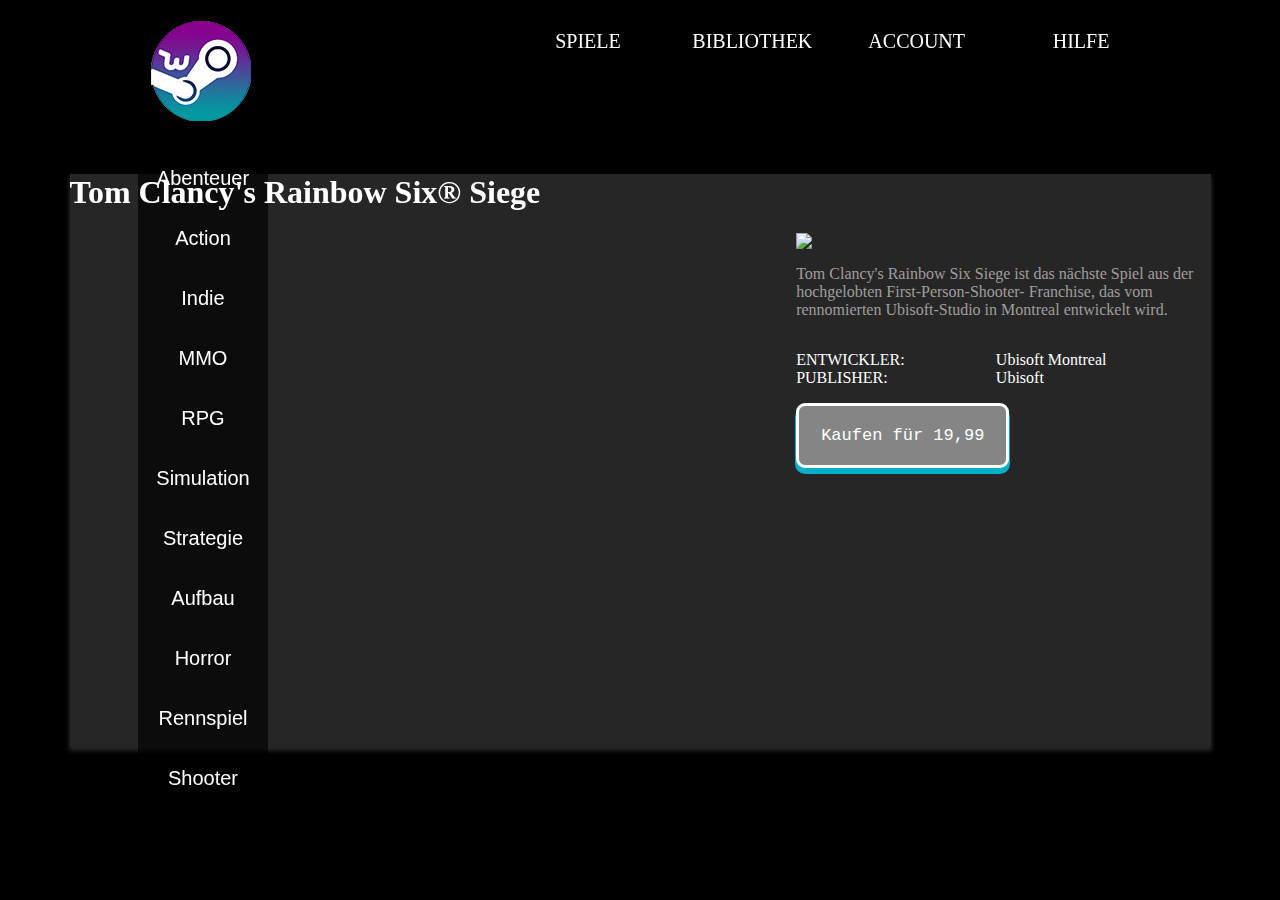
==== Rainbow Six Siege.html @ 84e14a0b "Add files via upload" ====
<html>
	<head>

		<title>Rainbow Six Siege</title>
		<link rel="stylesheet" href="Style Rainbow Six Siege.css">

	</head>
	<body>			
				
			<header>
				

				<nav id="normal">

					<ul>
						<li><a href="SteamAufWishBestellt.de.html">SPIELE</a>
							<ul>
								<li><a href="">Angebote</a></li>
								<li><a href="">For YOU</a></li>
								<li><a href="">Wunschliste</a></li>
							</ul>
						</li>	
						<li><a href="">BIBLIOTHEK</a>
							<ul>
								<li><a href="">DLCs</a></li>
								<li><a href="">Downloads</a></li>
							</ul>
						</li>
						
						<li><a href="">ACCOUNT</a>
							<ul>
								<li><a href="">Anmelden</a></li>
								<li><a href="">Aktivität</a></li>
								<li><a href="">Freunde</a></li>
							</ul>
							
						</li><li><a href="">HILFE</a>
							<ul>
								<li><a href="">Diskussionen</a></li>
								<li><a href="">Support</a></li>
								<li><a href="">Infos</a></li>
							</ul>
						</li>
					</ul>
					</nav>


					<div class="Logo">
						<img src="Bilder/Logo.png">
						
	
					</div>


					<div class="Kategorie">
				
					
						
						<button class="Kategorie-Spiele">Abenteuer</button> <br/>
						<button class="Kategorie-Spiele">Action</button> <br/>
						<button class="Kategorie-Spiele">Indie</button> <br/>
						<button class="Kategorie-Spiele">MMO</button> <br/>
						<button class="Kategorie-Spiele">RPG</button> <br/>
						<button class="Kategorie-Spiele">Simulation</button> <br/>
						<button class="Kategorie-Spiele">Strategie</button> <br/>
						<button class="Kategorie-Spiele">Aufbau</button> <br/>
						<button class="Kategorie-Spiele">Horror</button> <br/>
						<button class="Kategorie-Spiele">Rennspiel</button> <br/>
						<button class="Kategorie-Spiele">Shooter</button> <br/>
						
					</div>
					
				</header>

			
				
	<div class="Contentblock">
		<h1>  Tom Clancy's Rainbow Six® Siege</h1>		
					
			<div class="Rechterblock">
						
				<div class="SpielBild">
					<img src="Rainbow Six Siege/bilder/Rainbow cover.png">
							

				</div>
			
					<div class="Beschreibung">
						<p>Tom Clancy's Rainbow Six Siege ist das nächste
							Spiel aus der hochgelobten First-Person-Shooter-
							Franchise, das vom rennomierten Ubisoft-Studio in
							Montreal entwickelt wird.</p>
					</div>

						<div class="Infos">
									
							<div class="Entwickler">
								<p>ENTWICKLER:
								PUBLISHER:</p>
							</div>
									


							<div class="Name">
							<p>Ubisoft Montreal <br>          
							Ubisoft</p>
							</div>

						</div>
					<div class="Kaufleiste">
						<a href="#" class="ed">Kaufen für 19,99</a>
					</div>			
			</div>			
			

		<div class="Linkerblock">
			<div class="VorschauLeiste">

				<div>
					<iframe width="650" height="400"
					src="https://www.youtube.com/embed/Nf1w1B8jdXE"
					frameborder="0" 
					allow=	"accelerometer;
						autoplay;
						clipboard-write;
						encrypted-media;
						gyroscope;
						picture-in-picture" 
				allowfullscreen>
				</iframe>
			</div>
							
							
				<img src="Rainbow Six Siege/Bilder/VorschauAsh.png">
				<img src="Rainbow Six Siege/Bilder/VorschauBandit.png">
				<img src="Rainbow Six Siege/Bilder/VorschauCav.png">
				<img src="Rainbow Six Siege/Bilder/VorschauMonti.png">
				<img src="Rainbow Six Siege/Bilder/VorschauSmoke.png">
				<img src="Rainbow Six Siege/Bilder/vorschauMira.png">

			</div>
		</div>

				
		















	
			<div class="Background-Video">

			 
					<video autoplay muted loop>

					<source src="Rainbow Six Siege/Hintergrund/Rainbow Animation.mp4"
					type="video/mp4">

					</video>
					
			</div>






	</body>
</html>
---- Style Rainbow Six Siege.css ----
body {
    background-color:  black;

}


.Logo{
    float: left;
    padding: 13px 17px 13px 13px;
    background: transparent;
    

}

header{
    background:  rgba(0, 0, 0, 0.664);
    width: 100%;
    top: 0;
    height: 66.38px; 
    text-align: center;
    transition: all 200ms;
    color: white;
    margin-left: 130px;
     

}


header nav#normal {
    color: rgba(0, 0, 0, 0.5);
    display: inline-block;
   
}


header nav#normal ul {
    margin: 0;
    padding: 0;
    transition: all 300ms;
    display: inline-block;
   
}


header nav#normal ul li {
    margin: 0;
    padding: 0;   
    float: left;
    list-style: none;
    position: relative;
    transition: all 300ms;
   
}

header nav#normal ul li a {
    display: inline-block;
    padding:  21.7px;
    float: left;
    min-width: 120px;
    text-align: center;
    font-size: 20px;
    color: rgb(255, 255, 255);
    margin: 0 1px 0 0;
    text-decoration: none;
    background:rgba(0, 0, 0, 0.5);
    font-weight: 300;
    transition: all 300ms;

}


header nav#normal ul li:hover > a {
    background:rgb(0, 165, 177, 0.60) ;

}


header nav#normal ul li ul {
    overflow: hidden;
    position:  absolute;
    top: 100%;
    left: 0;
    width: 100%;
    transition: all 300ms;
    max-height: 0;

}


header nav#normal ul li ul li {
    border-bottom: 1px solid rgb(0, 0, 0);

} 
    

header nav#normal ul li:hover > ul {
    max-height: 700px;

}

.Kategorie{   
    background:transparent;
    width: 130px;
    height: 100%;
    left: 50px;
    top: 50px;
    z-index: +1; 
    float: ;

}   

.Kategorie-Spiele{
    background: rgba(0, 0, 0, 0.664);
    color: white;
    border: transparent;
    width: 130px;
    height: 60px;
    font-size: 20px;
    box-shadow: 0px 0px 0px black;
    padding-top: 30px;
    
}

.Kategorie-Spiele:hover{
    color: rgb(0, 165, 177) ;
}




.Contentblock{
    box-shadow: 0px 4px 4px 1px rgba(58, 58, 58, 0.65);
    background: rgba(58, 58, 58, 0.65);
    margin-top: 100px;
    margin-left: auto;
    margin-right: auto;
    min-width: 1141px;
    max-width: 1141px;
    color: white ;
    height: 572;
}

.Rechterblock{
    min-width: 35%;
    max-width: 35%;
    float:right;
    margin-right: 15px;

}


.Beschreibung{
    color: rgb(160, 158, 158);

}


.Entwickler{
    width: 50%;  
    float: left; 
    margin-left: auto;
    margin-right: auto; 

}

.Name{
    width: 50%;  
    float: right;
    margin-left: auto;
    margin-right: auto;

}    



.Linkerblock{
    min-width: 60%;
    max-width: 60%;
    float:left;
    margin-left: 15px;
    
}

.VorschauLeiste{
    display: flex;
    width: 650;
    overflow-y: hidden;
    scroll-snap-type: x mandatory;
    scroll-padding:  10%;

}


.VorschauLeiste img{
    scroll-snap-align: center;

}

.VorschauLeiste iframe{
    scroll-snap-align: center;
    min-width:650px ;

}


.button{
    text-align: center;
}

.ed {
	box-shadow: 0px 5px 0px 1px #00b1c9;
	background-color:#858585;
	border-radius:9px;
	border:3px solid #ffffff;
	display:inline-block;
	color:#ffffff;
	font-family:Courier New;
	font-size:17px;
	padding:20px 22px;
	text-decoration:none;
    
}

.ed:hover {
	background-color:#a5a5a5;
}
.ed:active {
	position:relative;
	top:2px;
}

.Background-Video{
    width: 100%;
    height: 0px;
    display: flex;
    justify-content: center;
    align-items: center;
    z-index: -1;
    
}

.Background-Video video{
    position: absolute;
    top: 0;
    left: 0;
    object-fit: cover;
    width: 100%;
    height: 100%;
    pointer-events: none;
    z-index: -1;
   
}

@media print{
    .Background-Video{
        display: none;
    }

@media print{
    header{
         display: none;
     }

 @media print{
    .kaufleiste{
         display: none;
    }

 @media print{
    .Linkerblock{
        display: none;
    }


 @media print{
    .Contentblock{
        box-shadow: none;
    }
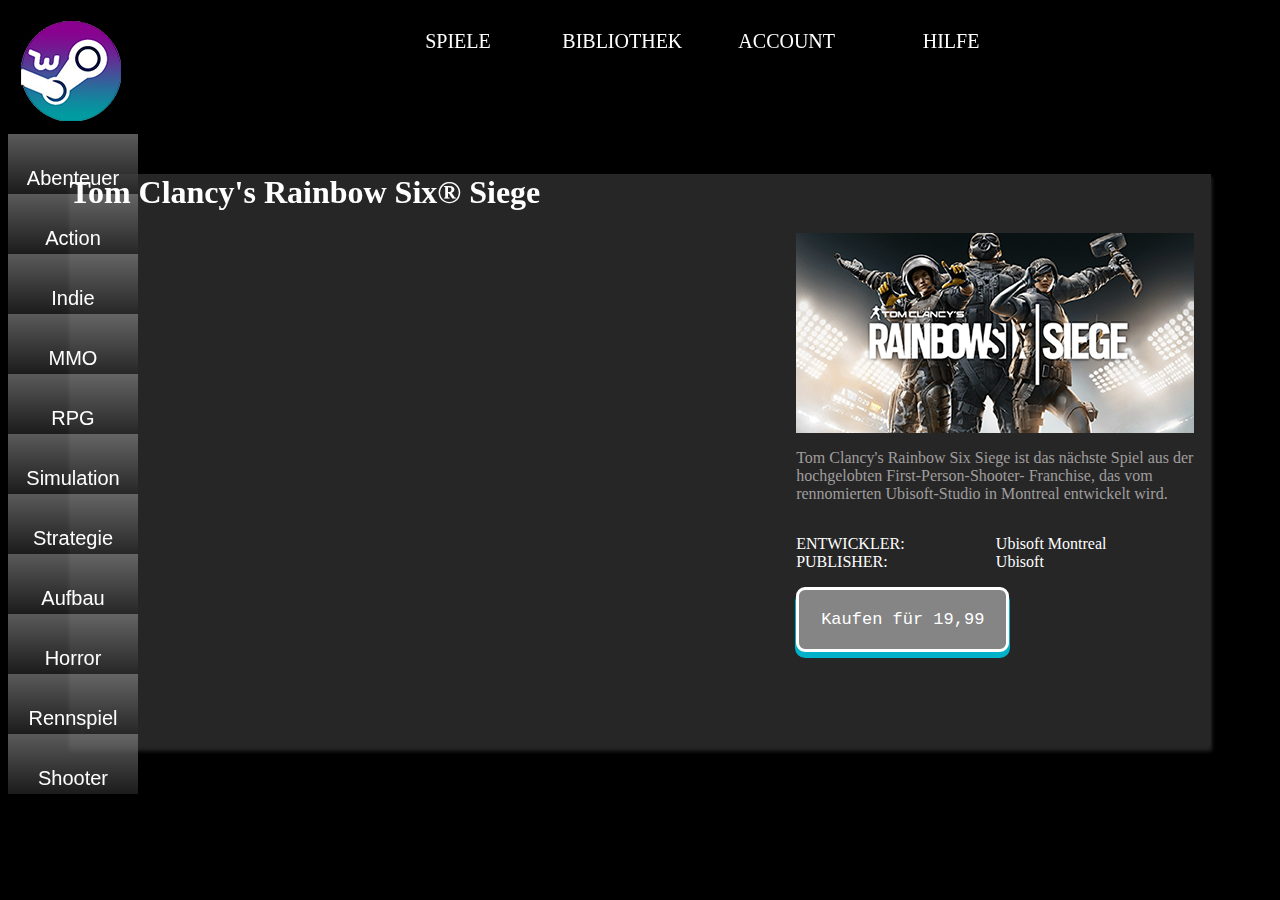
==== commit 834f68b5: "Update Rainbow Six Siege.html" ====
--- a/Rainbow Six Siege.html
+++ b/Rainbow Six Siege.html
@@ -80,7 +80,7 @@
 			<div class="Rechterblock">
 						
 				<div class="SpielBild">
-					<img src="Rainbow Six Siege/bilder/Rainbow cover.png">
+					<img src="Rainbow Six Siege/Bilder/Rainbow cover.png">
 							
 
 				</div>
@@ -177,4 +177,4 @@
 
 
 	</body>
-</html>+</html>
--- a/Style Rainbow Six Siege.css
+++ b/Style Rainbow Six Siege.css
@@ -19,8 +19,7 @@
     height: 66.38px; 
     text-align: center;
     transition: all 200ms;
-    color: white;
-    margin-left: 130px;
+    color: whiteL;
      
 
 }
@@ -110,7 +109,7 @@
 }   
 
 .Kategorie-Spiele{
-    background: rgba(0, 0, 0, 0.664);
+    background: linear-gradient(rgba(128, 128, 128, 0.7),rgba(39, 39, 39, 0.7));
     color: white;
     border: transparent;
     width: 130px;
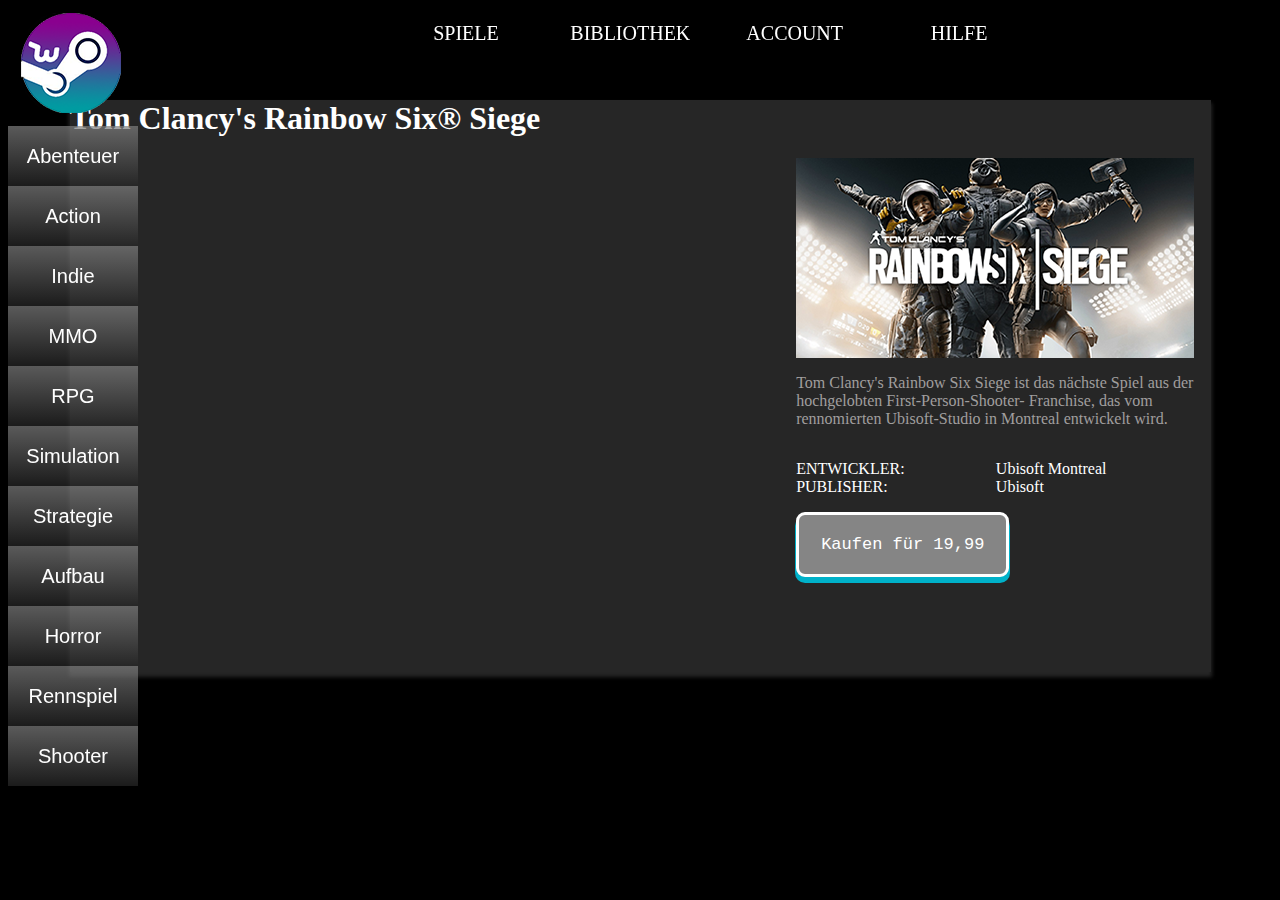
==== commit bce94a45: "Add files via upload" ====
--- a/Rainbow Six Siege.html
+++ b/Rainbow Six Siege.html
@@ -8,12 +8,21 @@
 	<body>			
 				
 			<header>
-				
+
+	<!--Header erstellt um die kopfleiste immer an oberster stelle zu haben-->
 
 				<nav id="normal">
+				
+	
+	<!--Navigations leiste um ein einfaches Navigieren
+		 zwischen den einzelnen seiten zu gewährleisten (bissher ohne funktion)-->
 
 					<ul>
 						<li><a href="SteamAufWishBestellt.de.html">SPIELE</a>
+					
+	<!--über den button "SPIELE" kommt man wieder zur 
+		Hauptseite mit der spielansicht-->
+
 							<ul>
 								<li><a href="">Angebote</a></li>
 								<li><a href="">For YOU</a></li>
@@ -53,9 +62,10 @@
 
 
 					<div class="Kategorie">
-				
-					
-						
+
+	<!-- Kategorie liste um leichter nach bestimmten
+		 gewünschten spiel-genres zu filtern -->					
+								
 						<button class="Kategorie-Spiele">Abenteuer</button> <br/>
 						<button class="Kategorie-Spiele">Action</button> <br/>
 						<button class="Kategorie-Spiele">Indie</button> <br/>
@@ -72,11 +82,12 @@
 					
 				</header>
 
-			
+	<!--verkaufsansicht als zentrierter Haupt-div -->	
 				
 	<div class="Contentblock">
 		<h1>  Tom Clancy's Rainbow Six® Siege</h1>		
-					
+			
+	<!--unterteilung in 2 spalten:"Rechterblock" und "Linkerblock" -->
 			<div class="Rechterblock">
 						
 				<div class="SpielBild">
@@ -106,9 +117,11 @@
 							Ubisoft</p>
 							</div>
 
+	<!--Kaufbutton um zu kaufen lol-->
+
 						</div>
 					<div class="Kaufleiste">
-						<a href="#" class="ed">Kaufen für 19,99</a>
+						<a href="" class="kaufbutton">Kaufen für 19,99</a>
 					</div>			
 			</div>			
 			
@@ -116,6 +129,8 @@
 		<div class="Linkerblock">
 			<div class="VorschauLeiste">
 
+
+	<!-- Einbindung eines Youtube vidos innerhalb einer Vorschauleiste-->			
 				<div>
 					<iframe width="650" height="400"
 					src="https://www.youtube.com/embed/Nf1w1B8jdXE"
@@ -129,7 +144,8 @@
 				allowfullscreen>
 				</iframe>
 			</div>
-							
+					
+	<!--Einbindung von Bildern innerhalb einer Vorschauleiste-->		
 							
 				<img src="Rainbow Six Siege/Bilder/VorschauAsh.png">
 				<img src="Rainbow Six Siege/Bilder/VorschauBandit.png">
@@ -141,24 +157,8 @@
 			</div>
 		</div>
 
-				
-		
+		<!-- ein div im hintergrund der ein viedo im loop abspielt-->
 
-
-
-
-
-
-
-
-
-
-
-
-
-
-
-	
 			<div class="Background-Video">
 
 			 
@@ -177,4 +177,4 @@
 
 
 	</body>
-</html>
+</html>--- a/Style Rainbow Six Siege.css
+++ b/Style Rainbow Six Siege.css
@@ -1,3 +1,6 @@
+
+/* Um den hintergrund außerhalb des vidos schwarz zu machen */
+
 body {
     background-color:  black;
 
@@ -15,87 +18,87 @@
 header{
     background:  rgba(0, 0, 0, 0.664);
     width: 100%;
+    position: fixed;
     top: 0;
     height: 66.38px; 
     text-align: center;
     transition: all 200ms;
-    color: whiteL;
+    color: white;
+  
+  }
+  
+  
+  header nav#normal {
+      color: rgba(0, 0, 0, 0.5);
+      display: inline-block;
      
-
-}
-
-
-header nav#normal {
-    color: rgba(0, 0, 0, 0.5);
-    display: inline-block;
-   
-}
-
-
-header nav#normal ul {
-    margin: 0;
-    padding: 0;
-    transition: all 300ms;
-    display: inline-block;
-   
-}
-
-
-header nav#normal ul li {
-    margin: 0;
-    padding: 0;   
-    float: left;
-    list-style: none;
-    position: relative;
-    transition: all 300ms;
-   
-}
-
-header nav#normal ul li a {
-    display: inline-block;
-    padding:  21.7px;
-    float: left;
-    min-width: 120px;
-    text-align: center;
-    font-size: 20px;
-    color: rgb(255, 255, 255);
-    margin: 0 1px 0 0;
-    text-decoration: none;
-    background:rgba(0, 0, 0, 0.5);
-    font-weight: 300;
-    transition: all 300ms;
-
-}
-
-
-header nav#normal ul li:hover > a {
-    background:rgb(0, 165, 177, 0.60) ;
-
-}
-
-
-header nav#normal ul li ul {
-    overflow: hidden;
-    position:  absolute;
-    top: 100%;
-    left: 0;
-    width: 100%;
-    transition: all 300ms;
-    max-height: 0;
-
-}
-
-
-header nav#normal ul li ul li {
-    border-bottom: 1px solid rgb(0, 0, 0);
-
-} 
-    
-
-header nav#normal ul li:hover > ul {
-    max-height: 700px;
-
-}
+  }
+  
+  
+  header nav#normal ul {
+      margin: 0;
+      padding: 0;
+      transition: all 300ms;
+      display: inline-block;
+     
+  }
+  
+  
+  header nav#normal ul li {
+      margin: 0;
+      padding: 0;   
+      float: left;
+      list-style: none;
+      position: relative;
+      transition: all 300ms;
+     
+  }
+  
+  header nav#normal ul li a {
+      display: inline-block;
+      padding:  21.7px;
+      float: left;
+      min-width: 120px;
+      text-align: center;
+      font-size: 20px;
+      color: rgb(255, 255, 255);
+      margin: 0 1px 0 0;
+      text-decoration: none;
+      background:rgba(0, 0, 0, 0.5);
+      font-weight: 300;
+      transition: all 300ms;
+  
+  }
+  
+  
+  header nav#normal ul li:hover > a {
+  background:rgb(0, 165, 177, 0.60) ;
+  }
+  
+  /*um die position der Untergruppe zu zentieren und Auszublenden*/
+
+  header nav#normal ul li ul {
+  overflow: hidden;
+  position:  absolute;
+  top: 100%;
+  left: 0;
+  width: 100%;
+  transition: all 300ms;
+  max-height: 0;
+  
+  }
+  
+  
+  header nav#normal ul li ul li {
+  border-bottom: 1px solid rgb(0, 0, 0);
+  } 
+      
+  /*um die Untergruppe beim hovern einzublenden*/
+
+  header nav#normal ul li:hover > ul {
+  max-height: 700px;
+  
+  }
 
 .Kategorie{   
     background:transparent;
@@ -104,8 +107,6 @@
     left: 50px;
     top: 50px;
     z-index: +1; 
-    float: ;
-
 }   
 
 .Kategorie-Spiele{
@@ -116,7 +117,6 @@
     height: 60px;
     font-size: 20px;
     box-shadow: 0px 0px 0px black;
-    padding-top: 30px;
     
 }
 
@@ -201,12 +201,9 @@
 
 }
 
-
-.button{
-    text-align: center;
-}
-
-.ed {
+/*um den button zu designen*/
+
+.kaufbutton {
 	box-shadow: 0px 5px 0px 1px #00b1c9;
 	background-color:#858585;
 	border-radius:9px;
@@ -220,10 +217,15 @@
     
 }
 
-.ed:hover {
+/*um den button beim hovern farblich zu makieren*/
+
+.kaufbutton:hover {
 	background-color:#a5a5a5;
 }
-.ed:active {
+
+/*um den button eine klick animation zu geben*/
+
+.kaufbutton:active {
 	position:relative;
 	top:2px;
 }
@@ -250,6 +252,8 @@
    
 }
 
+/*um unnütze infos auszublenden*/
+
 @media print{
     .Background-Video{
         display: none;
@@ -274,49 +278,4 @@
  @media print{
     .Contentblock{
         box-shadow: none;
-    }
-
-
-
-
-
-
-
-
-
-
-
-
-
-
-
-
-
-
-
-
-
-
-
-
-
-
-
-
-
-
-
-
-
-
-
-
-
-
-
-
-
-
-
-
-
+    }